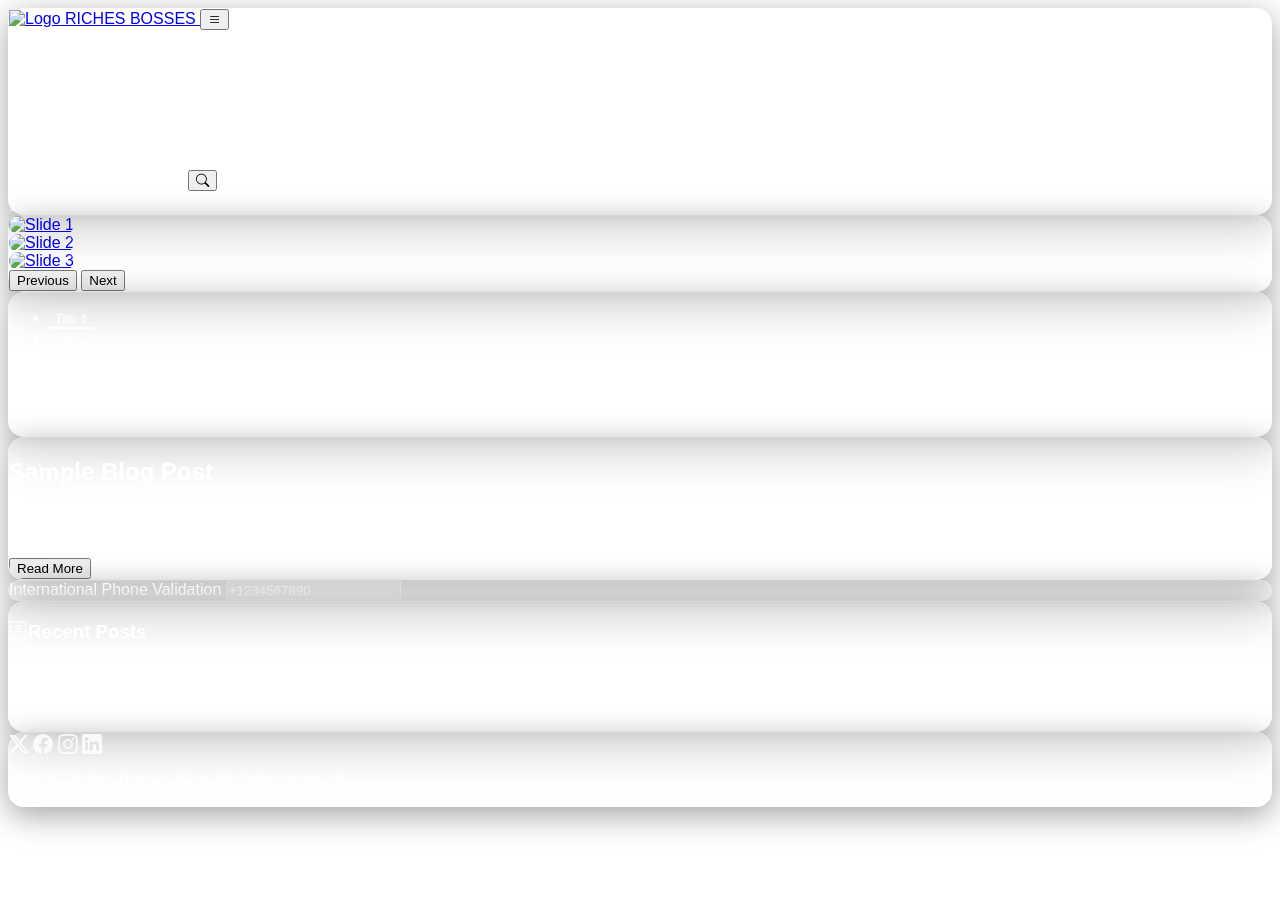
==== index.html @ 13601bad "Update index.html" ====
<!DOCTYPE html>
<html lang="en">
<head>
    <meta charset="UTF-8">
    <meta name="viewport" content="width=device-width, initial-scale=1.0">
    <title>RICHES BOSSES BLOG</title>
    <link rel="icon" type="image/x-icon" href="favicon.png">
    
    <link href="https://cdn.jsdelivr.net/npm/bootstrap@5.3.2/dist/css/dist/css/bootstrap.min.css" rel="stylesheet">
    <link rel="stylesheet" href="https://cdn.jsdelivr.net/npm/bootstrap-icons@1.11.2/font/bootstrap-icons.min.css">
    <link rel="stylesheet" href="https://unpkg.com/aos@2.3.4/dist/aos.css">

    <style>
        /* Base Liquid-Glass Styling */
        body {
            background: url('log.jpg') no-repeat center center fixed;
            background-size: cover;
            color: #ffffff;
            font-family: 'Segoe UI', Tahoma, Geneva, Verdana, sans-serif;
            overflow-x: hidden;
        }

        #background-video {
            position: fixed;
            right: 0;
            bottom: 0;
            min-width: 100%;
            min-height: 100%;
            z-index: -100;
            object-fit: cover;
            opacity: 0.6;
        }

        /* Glassmorphism Core */
        .glass-panel {
            background: rgba(255, 255, 255, 0.08);
            backdrop-filter: blur(16px) saturate(120%);
            -webkit-backdrop-filter: blur(16px) saturate(120%);
            border: 1px solid rgba(255, 255, 255, 0.15);
            border-radius: 16px;
            box-shadow: 0 8px 32px 0 rgba(0, 0, 0, 0.37);
            transition: all 0.4s cubic-bezier(0.25, 0.8, 0.25, 1);
        }

        /* Liquid Glass / Fluid hover gloss effect */
        .glass-card-interactive {
            position: relative;
            overflow: hidden;
        }

        .glass-card-interactive::before {
            content: '';
            position: absolute;
            top: -50%;
            left: -50%;
            width: 200%;
            height: 200%;
            background: linear-gradient(
                45deg,
                transparent,
                rgba(255, 255, 255, 0.1) 45%,
                rgba(255, 255, 255, 0.3) 50%,
                transparent 55%
            );
            transform: rotate(30deg) translate(-50%, -50%);
            transition: none;
            pointer-events: none;
        }

        .glass-card-interactive:hover::before {
            transform: rotate(30deg) translate(50%, 50%);
            transition: transform 0.8s ease-in-out;
        }

        .glass-card-interactive:hover {
            transform: translateY(-5px) scale(1.01);
            background: rgba(255, 255, 255, 0.13);
            border-color: rgba(255, 255, 255, 0.3);
            box-shadow: 0 12px 40px 0 rgba(255, 255, 255, 0.1);
        }

        /* Form Controls Customization */
        .glass-input {
            background: rgba(255, 255, 255, 0.1);
            border: 1px solid rgba(255, 255, 255, 0.2);
            color: #fff !important;
            backdrop-filter: blur(5px);
        }

        .glass-input:focus {
            background: rgba(255, 255, 255, 0.15);
            border-color: rgba(255, 255, 255, 0.4);
            box-shadow: 0 0 10px rgba(255, 255, 255, 0.2);
        }

        .glass-input::placeholder {
            color: rgba(255, 255, 255, 0.6);
        }

        /* Nav links & custom updates */
        .nav-link {
            color: rgba(255, 255, 255, 0.75) !important;
            transition: color 0.3s;
        }
        .nav-link:hover, .nav-link.active {
            color: #ffffff !important;
            text-shadow: 0 0 8px rgba(255,255,255,0.6);
        }

        .social-links a {
            color: rgba(255, 255, 255, 0.8);
            font-size: 1.25rem;
            transition: transform 0.3s, color 0.3s;
            display: inline-block;
        }

        .social-links a:hover {
            color: #ffffff;
            transform: scale(1.2);
        }

        /* Tabs styling adjustment */
        .nav-tabs {
            border-bottom: 1px solid rgba(255,255,255,0.15);
        }
        .nav-tabs .nav-link {
            border: none !important;
            background: transparent !important;
        }
        .nav-tabs .nav-link.active {
            border-bottom: 2px solid #fff !important;
            color: #fff !important;
        }

        /* Carousel Image Tuning */
        .carousel-img {
            height: 400px;
            object-fit: cover;
            border-radius: 12px;
        }
    </style>
</head>
<body>

    <video autoplay muted loop id="background-video">
        <source src="background-video.mp4" type="video/mp4">
        Your browser does not support the video tag.
    </video>

    <header class="mb-4">
        <nav class="navbar navbar-expand-lg glass-panel mt-3 mx-2 mx-md-4 px-3">
            <div class="container-fluid">
                <a class="navbar-brand text-white fw-bold d-flex align-items-center" href="index.html">
                    <img src="logo.jpg" alt="Logo" width="40" height="40" class="d-inline-block align-text-top me-2 rounded-circle">
                    RICHES BOSSES
                </a>
                
                <button class="navbar-toggler border-0 text-white" type="button" data-bs-toggle="collapse" data-bs-target="#mainNavbar" aria-controls="mainNavbar" aria-expanded="false" aria-label="Toggle navigation">
                    <span class="bi bi-list fs-2 text-white"></span>
                </button>

                <div class="collapse navbar-collapse" id="mainNavbar">
                    <ul class="navbar-nav me-auto mb-2 mb-lg-0">
                        <li class="nav-item"><a class="nav-link active" href="index.html"><i class="bi bi-house-door-fill me-1"></i>Home</a></li>
                        <li class="nav-item"><a class="nav-link" href="Music.html"><i class="bi bi-music-note-beamed me-1"></i>Music</a></li>
                        <li class="nav-item"><a class="nav-link" href="video.html"><i class="bi bi-film me-1"></i>Movies</a></li>
                        <li class="nav-item"><a class="nav-link" href="story.html"><i class="bi bi-pen-fill me-1"></i>Stories</a></li>
                        <li class="nav-item"><a class="nav-link" href="about.html"><i class="bi bi-person-fill me-1"></i>About</a></li>
                        <li class="nav-item"><a class="nav-link" href="contact.html"><i class="bi bi-envelope-fill me-1"></i>Contact</a></li>
                    </ul>
                    
                    <form id="search-form" class="d-flex me-3" role="search">
                        <input class="form-control me-2 glass-input" type="search" id="search-input" placeholder="Search..." aria-label="Search">
                        <button class="btn btn-outline-light" type="submit"><i class="bi bi-search"></i></button>
                    </form>

                    <div class="social-links d-flex gap-3 mt-3 mt-lg-0">
                        <a href="#" target="_blank" title="Twitter"><i class="bi bi-twitter-x"></i></a>
                        <a href="https://www.facebook.com/richesbosseswealthy" target="_blank" title="Facebook"><i class="bi bi-facebook"></i></a>
                        <a href="https://www.instagram.com/richesbosses" target="_blank" title="Instagram"><i class="bi bi-instagram"></i></a>
                        <a href="#" target="_blank" title="LinkedIn"><i class="bi bi-linkedin"></i></a>
                    </div>
                </div>
            </div>
        </nav>
    </header>

    <main class="container my-5">
        <div class="row g-4">
            
            <div class="col-lg-8">
                
                <div id="heroCarousel" class="carousel slide glass-panel p-2 mb-4 shadow" data-bs-ride="carousel" data-aos="fade-up">
                    <div class="carousel-inner">
                        <div class="carousel-item active" data-bs-interval="3000">
                            <a href="https://www.example.com/link1">
                                <img src="logo.jpg" class="d-block w-100 carousel-img" alt="Slide 1">
                            </a>
                        </div>
                        <div class="carousel-item" data-bs-interval="3000">
                            <a href="https://www.example.com/link2">
                                <img src="favicon.png" class="d-block w-100 carousel-img" alt="Slide 2">
                            </a>
                        </div>
                        <div class="carousel-item" data-bs-interval="3000">
                            <a href="https://www.example.com/link3">
                                <img src="cover.jpg" class="d-block w-100 carousel-img" alt="Slide 3">
                            </a>
                        </div>
                    </div>
                    <button class="carousel-control-prev" type="button" data-bs-target="#heroCarousel" data-bs-slide="prev">
                        <span class="carousel-control-prev-icon" aria-hidden="true"></span>
                        <span class="visually-hidden">Previous</span>
                    </button>
                    <button class="carousel-control-next" type="button" data-bs-target="#heroCarousel" data-bs-slide="next">
                        <span class="carousel-control-next-icon" aria-hidden="true"></span>
                        <span class="visually-hidden">Next</span>
                    </button>
                </div>

                <div class="glass-panel p-4 mb-4 shadow" data-aos="fade-up">
                    <ul class="nav nav-tabs mb-3" id="glassTab" role="tablist">
                        <li class="nav-item" role="presentation">
                            <button class="nav-link active text-white" id="tab1-tab" data-bs-toggle="tab" data-bs-target="#tab1-pane" type="button" role="tab">Tab 1</button>
                        </li>
                        <li class="nav-item" role="presentation">
                            <button class="nav-link text-white" id="tab2-tab" data-bs-toggle="tab" data-bs-target="#tab2-pane" type="button" role="tab">Tab 2</button>
                        </li>
                        <li class="nav-item" role="presentation">
                            <button class="nav-link text-white" id="tab3-tab" data-bs-toggle="tab" data-bs-target="#tab3-pane" type="button" role="tab">Tab 3</button>
                        </li>
                    </ul>
                    <div class="tab-content" id="glassTabContent">
                        <div class="tab-pane fade show active" id="tab1-pane" role="tabpanel">Tab 1 dynamic rich content details go here.</div>
                        <div class="tab-pane fade" id="tab2-pane" role="tabpanel">Tab 2 dynamic liquid responsive interface text.</div>
                        <div class="tab-pane fade" id="tab3-pane" role="tabpanel">Tab 3 embedded systems structural element setup.</div>
                    </div>
                </div>

                <div id="search-results" class="mb-4 text-warning fw-bold"></div>

                <article class="glass-panel glass-card-interactive p-4 mb-4 shadow" data-aos="fade-up">
                    <h2 class="mb-3 border-bottom pb-2 text-white">Sample Blog Post</h2>
                    <p class="text-white-50 leading-relaxed">This is a sample blog post enhanced with liquid glass design structures. You can customize details and append high definition parameters flawlessly inside this responsive flex alignment structure.</p>
                    <button class="btn btn-light rounded-pill px-4 fw-semibold mt-2">Read More</button>
                </article>

                <div class="gcse-search mb-4"></div>

                <div class="glass-panel p-4 mb-4 shadow" data-aos="fade-up">
                    <label for="phone" class="form-label text-white fw-bold">International Phone Validation</label>
                    <input type="tel" id="phone" class="form-control glass-input" placeholder="+1234567890">
                    <div id="phone-feedback" class="mt-2 small"></div>
                </div>
            </div>

            <div class="col-lg-4">
                <aside class="glass-panel glass-card-interactive p-4 mb-4 shadow" data-aos="fade-left">
                    <h3 class="h5 mb-3 border-bottom pb-2"><i class="bi bi-journal-text me-2"></i>Recent Posts</h3>
                    <ul class="list-unstyled mb-0">
                        <li class="mb-2"><a href="#" class="text-white-50 text-decoration-none nav-link p-0"><i class="bi bi-chevron-right me-1 small"></i> Post 1 Title Selection</a></li>
                        <li class="mb-2"><a href="#" class="text-white-50 text-decoration-none nav-link p-0"><i class="bi bi-chevron-right me-1 small"></i> Post 2 Creative Media</a></li>
                        <li><a href="#" class="text-white-50 text-decoration-none nav-link p-0"><i class="bi bi-chevron-right me-1 small"></i> Post 3 Masterful Elements</a></li>
                    </ul>
                </aside>
            </div>
            
        </div>
    </main>

    <footer class="glass-panel mx-2 mx-md-4 my-4 p-4 text-center shadow">
        <div class="social-links d-flex justify-content-center gap-4 mb-3">
            <a href="#" target="_blank"><i class="bi bi-twitter-x"></i></a>
            <a href="https://www.facebook.com/richesbosseswealthy" target="_blank"><i class="bi bi-facebook"></i></a>
            <a href="https://www.instagram.com/richesbosses" target="_blank"><i class="bi bi-instagram"></i></a>
            <a href="#" target="_blank"><i class="bi bi-linkedin"></i></a>
        </div>
        <p class="mb-0 text-white-50">&copy; 2026 Riches Bosses Blog. All rights reserved.</p>
    </footer>

    <script src="https://cdn.jsdelivr.net/npm/bootstrap@5.3.2/dist/js/bootstrap.bundle.min.js"></script>
    
    <script src="https://unpkg.com/aos@2.3.4/dist/aos.js"></script>
    <script>
        AOS.init({
            duration: 800,
            once: true
        });
    </script>

    <script async src="https://cse.google.com/cse.js?cx=420c3d10abf914cf9"></script>

    <script>
        // Custom search framework handling hook
        document.getElementById('search-form').addEventListener('submit', (e) => {
            e.preventDefault();
            const searchInput = document.getElementById('search-input');
            const resultsDiv = document.getElementById('search-results');
            const searchTerm = searchInput.value.trim();
            
            if (searchTerm) {
                resultsDiv.innerHTML = `<i class="bi bi-hourglass-split me-1"></i> Searching for: ${searchTerm}...`;
                console.log(`Searching for: ${searchTerm}`);
            }
        });

        // Phone Validation Interceptor Logic setup using local Fallback handling 
        const phoneInput = document.querySelector('#phone');
        const phoneFeedback = document.querySelector('#phone-feedback');

        if(phoneInput) {
            phoneInput.addEventListener('input', () => {
                const phoneNumber = phoneInput.value.trim();
                // Basic pattern matching validation matching dynamic setups natively
                const phonePattern = /^\+?[1-9]\d{1,14}$/; 
                
                if (phoneNumber === "") {
                    phoneFeedback.innerHTML = "";
                } else if (phonePattern.test(phoneNumber)) {
                    phoneFeedback.className = "text-success mt-2 small";
                    phoneFeedback.innerHTML = '<i class="bi bi-check-circle-fill me-1"></i> Valid format structure detected';
                } else {
                    phoneFeedback.className = "text-danger mt-2 small";
                    phoneFeedback.innerHTML = '<i class="bi bi-exclamation-triangle-fill me-1"></i> Invalid structure format';
                }
            });
        }
    </script>
</body>
</html>
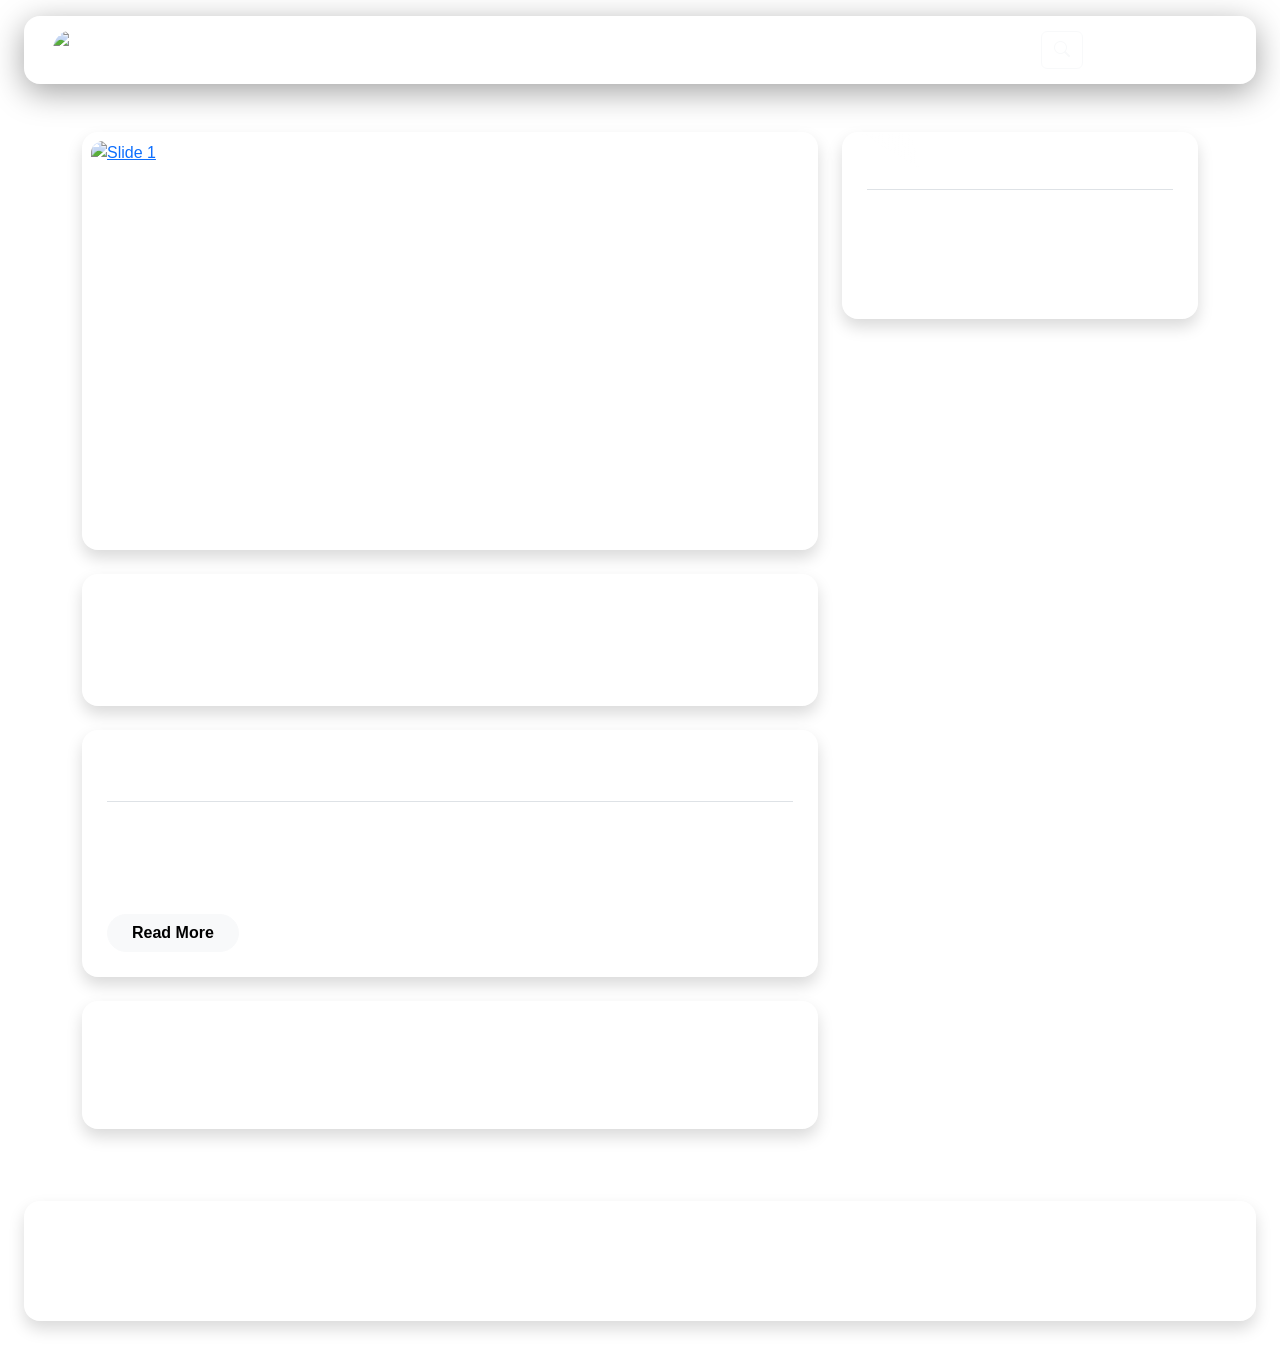
==== commit b9497759: "Update index.html" ====
--- a/index.html
+++ b/index.html
@@ -6,7 +6,7 @@
     <title>RICHES BOSSES BLOG</title>
     <link rel="icon" type="image/x-icon" href="favicon.png">
     
-    <link href="https://cdn.jsdelivr.net/npm/bootstrap@5.3.2/dist/css/dist/css/bootstrap.min.css" rel="stylesheet">
+    <link href="https://cdn.jsdelivr.net/npm/bootstrap@5.3.2/dist/css/bootstrap.min.css" rel="stylesheet">
     <link rel="stylesheet" href="https://cdn.jsdelivr.net/npm/bootstrap-icons@1.11.2/font/bootstrap-icons.min.css">
     <link rel="stylesheet" href="https://unpkg.com/aos@2.3.4/dist/aos.css">
 
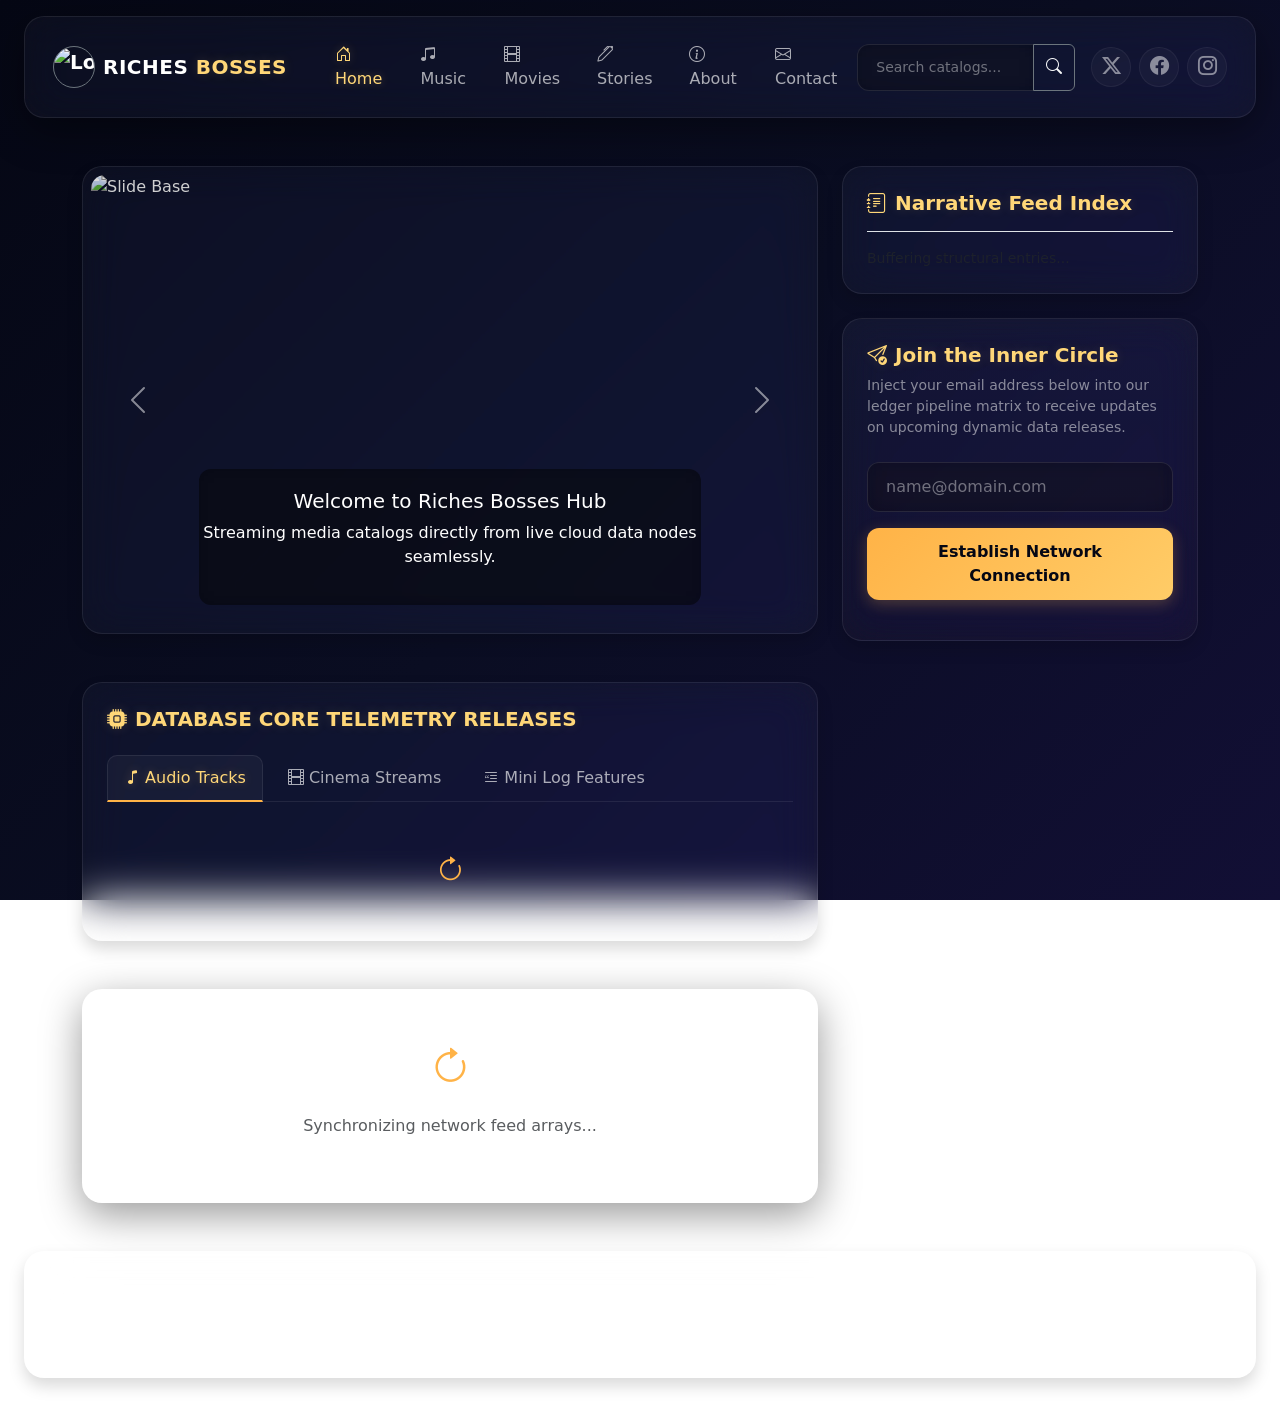
==== commit 822104e1: "Update index.html" ====
--- a/index.html
+++ b/index.html
@@ -3,21 +3,24 @@
 <head>
     <meta charset="UTF-8">
     <meta name="viewport" content="width=device-width, initial-scale=1.0">
-    <title>RICHES BOSSES BLOG</title>
+    <title>RICHES BOSSES | Digital Portal</title>
     <link rel="icon" type="image/x-icon" href="favicon.png">
     
     <link href="https://cdn.jsdelivr.net/npm/bootstrap@5.3.2/dist/css/bootstrap.min.css" rel="stylesheet">
     <link rel="stylesheet" href="https://cdn.jsdelivr.net/npm/bootstrap-icons@1.11.2/font/bootstrap-icons.min.css">
     <link rel="stylesheet" href="https://unpkg.com/aos@2.3.4/dist/aos.css">
+    
+    <script src="https://cdn.jsdelivr.net/npm/@supabase/supabase-js@2.43.4/dist/umd/supabase.js"></script>
 
     <style>
-        /* Base Liquid-Glass Styling */
+        /* Deep Cosmic Glass Base Layer Architecture */
         body {
-            background: url('log.jpg') no-repeat center center fixed;
+            background: linear-gradient(135deg, #050714 0%, #0a0d22 50%, #120f35 100%) no-repeat center center fixed;
             background-size: cover;
-            color: #ffffff;
-            font-family: 'Segoe UI', Tahoma, Geneva, Verdana, sans-serif;
+            color: #f3f4f6;
+            font-family: 'Inter', system-ui, -apple-system, sans-serif;
             overflow-x: hidden;
+            min-height: 100vh;
         }
 
         #background-video {
@@ -28,157 +31,196 @@
             min-height: 100%;
             z-index: -100;
             object-fit: cover;
-            opacity: 0.6;
-        }
-
-        /* Glassmorphism Core */
+            opacity: 0.25;
+            filter: saturate(120%) blur(2px);
+            pointer-events: none;
+        }
+
+        /* Glassmorphic Panel Foundations */
         .glass-panel {
-            background: rgba(255, 255, 255, 0.08);
-            backdrop-filter: blur(16px) saturate(120%);
-            -webkit-backdrop-filter: blur(16px) saturate(120%);
-            border: 1px solid rgba(255, 255, 255, 0.15);
-            border-radius: 16px;
-            box-shadow: 0 8px 32px 0 rgba(0, 0, 0, 0.37);
-            transition: all 0.4s cubic-bezier(0.25, 0.8, 0.25, 1);
-        }
-
-        /* Liquid Glass / Fluid hover gloss effect */
+            background: rgba(255, 255, 255, 0.03);
+            backdrop-filter: blur(20px) saturate(140%);
+            -webkit-backdrop-filter: blur(20px) saturate(140%);
+            border: 1px solid rgba(255, 255, 255, 0.08);
+            border-radius: 20px;
+            box-shadow: 0 12px 40px 0 rgba(0, 0, 0, 0.4);
+            transition: all 0.4s cubic-bezier(0.16, 1, 0.3, 1);
+        }
+
+        /* Interactive Liquid Glass Cards */
         .glass-card-interactive {
             position: relative;
             overflow: hidden;
         }
 
-        .glass-card-interactive::before {
-            content: '';
-            position: absolute;
-            top: -50%;
-            left: -50%;
-            width: 200%;
-            height: 200%;
-            background: linear-gradient(
-                45deg,
-                transparent,
-                rgba(255, 255, 255, 0.1) 45%,
-                rgba(255, 255, 255, 0.3) 50%,
-                transparent 55%
-            );
-            transform: rotate(30deg) translate(-50%, -50%);
-            transition: none;
-            pointer-events: none;
-        }
-
-        .glass-card-interactive:hover::before {
-            transform: rotate(30deg) translate(50%, 50%);
-            transition: transform 0.8s ease-in-out;
-        }
-
         .glass-card-interactive:hover {
-            transform: translateY(-5px) scale(1.01);
-            background: rgba(255, 255, 255, 0.13);
-            border-color: rgba(255, 255, 255, 0.3);
-            box-shadow: 0 12px 40px 0 rgba(255, 255, 255, 0.1);
-        }
-
-        /* Form Controls Customization */
+            transform: translateY(-6px);
+            background: rgba(255, 255, 255, 0.06);
+            border-color: rgba(255, 215, 120, 0.25);
+            box-shadow: 0 20px 40px rgba(255, 179, 71, 0.05);
+        }
+
+        /* Premium Form Controls */
         .glass-input {
-            background: rgba(255, 255, 255, 0.1);
-            border: 1px solid rgba(255, 255, 255, 0.2);
+            background: rgba(0, 0, 0, 0.3) !important;
+            border: 1px solid rgba(255, 255, 255, 0.1) !important;
             color: #fff !important;
-            backdrop-filter: blur(5px);
+            backdrop-filter: blur(10px);
+            border-radius: 12px;
+            padding: 12px 18px;
+            transition: all 0.3s ease;
         }
 
         .glass-input:focus {
-            background: rgba(255, 255, 255, 0.15);
-            border-color: rgba(255, 255, 255, 0.4);
-            box-shadow: 0 0 10px rgba(255, 255, 255, 0.2);
+            border-color: rgba(255, 179, 71, 0.5) !important;
+            box-shadow: 0 0 20px rgba(255, 179, 71, 0.15) !important;
+            background: rgba(0, 0, 0, 0.4) !important;
         }
 
         .glass-input::placeholder {
-            color: rgba(255, 255, 255, 0.6);
-        }
-
-        /* Nav links & custom updates */
+            color: rgba(255, 255, 255, 0.4);
+        }
+
+        /* Text Accents & Typography */
+        .text-gold {
+            color: #FFD778 !important;
+            text-shadow: 0 0 12px rgba(255, 215, 120, 0.15);
+        }
+
+        .btn-gold {
+            background: linear-gradient(135deg, #FFB347 0%, #FFCC67 100%);
+            border: none;
+            color: #050714 !important;
+            font-weight: 700;
+            border-radius: 12px;
+            padding: 12px 24px;
+            box-shadow: 0 4px 15px rgba(255, 179, 71, 0.25);
+            transition: all 0.3s ease;
+        }
+
+        .btn-gold:hover {
+            transform: translateY(-2px);
+            box-shadow: 0 8px 25px rgba(255, 179, 71, 0.4);
+            filter: brightness(1.05);
+        }
+
         .nav-link {
-            color: rgba(255, 255, 255, 0.75) !important;
-            transition: color 0.3s;
-        }
+            color: rgba(255, 255, 255, 0.65) !important;
+            font-weight: 500;
+            padding: 10px 16px !important;
+            transition: all 0.3s ease;
+        }
+
         .nav-link:hover, .nav-link.active {
-            color: #ffffff !important;
-            text-shadow: 0 0 8px rgba(255,255,255,0.6);
+            color: #FFD778 !important;
+            text-shadow: 0 0 10px rgba(255, 215, 120, 0.3);
         }
 
         .social-links a {
-            color: rgba(255, 255, 255, 0.8);
-            font-size: 1.25rem;
-            transition: transform 0.3s, color 0.3s;
-            display: inline-block;
+            color: rgba(255, 255, 255, 0.5);
+            font-size: 1.2rem;
+            transition: all 0.3s ease;
+            width: 40px;
+            height: 40px;
+            display: inline-flex;
+            align-items: center;
+            justify-content: center;
+            background: rgba(255, 255, 255, 0.03);
+            border: 1px solid rgba(255, 255, 255, 0.05);
+            border-radius: 50%;
         }
 
         .social-links a:hover {
-            color: #ffffff;
-            transform: scale(1.2);
-        }
-
-        /* Tabs styling adjustment */
+            color: #050714;
+            background: #FFB347;
+            transform: scale(1.1) rotate(360deg);
+            box-shadow: 0 0 15px rgba(255, 179, 71, 0.4);
+        }
+
+        /* Glass Tabs Setup */
         .nav-tabs {
-            border-bottom: 1px solid rgba(255,255,255,0.15);
-        }
+            border-bottom: 1px solid rgba(255,255,255,0.08);
+            gap: 8px;
+        }
+
         .nav-tabs .nav-link {
-            border: none !important;
+            border: 1px solid transparent !important;
+            border-radius: 10px 10px 0 0;
             background: transparent !important;
         }
+
         .nav-tabs .nav-link.active {
-            border-bottom: 2px solid #fff !important;
-            color: #fff !important;
-        }
-
-        /* Carousel Image Tuning */
+            background: rgba(255, 255, 255, 0.04) !important;
+            border-color: rgba(255,255,255,0.08) rgba(255,255,255,0.08) transparent !important;
+            color: #FFD778 !important;
+            border-bottom: 2px solid #FFB347 !important;
+        }
+
         .carousel-img {
-            height: 400px;
+            height: 450px;
             object-fit: cover;
-            border-radius: 12px;
-        }
+            border-radius: 14px;
+            filter: brightness(0.85);
+        }
+
+        .micro-tag {
+            background: rgba(255, 179, 71, 0.1);
+            color: #FFD778;
+            border: 1px solid rgba(255, 179, 71, 0.2);
+            padding: 4px 10px;
+            border-radius: 6px;
+            font-size: 0.75rem;
+            text-transform: uppercase;
+            font-weight: 600;
+            letter-spacing: 0.5px;
+        }
+
+        .spinner {
+            animation: spin 1s linear infinite;
+            color: #FFB347;
+        }
+        @keyframes spin { to { transform: rotate(360deg); } }
     </style>
 </head>
 <body>
 
     <video autoplay muted loop id="background-video">
         <source src="background-video.mp4" type="video/mp4">
-        Your browser does not support the video tag.
     </video>
 
     <header class="mb-4">
-        <nav class="navbar navbar-expand-lg glass-panel mt-3 mx-2 mx-md-4 px-3">
+        <nav class="navbar navbar-expand-lg glass-panel mt-3 mx-2 mx-md-4 px-3 py-3">
             <div class="container-fluid">
-                <a class="navbar-brand text-white fw-bold d-flex align-items-center" href="index.html">
-                    <img src="logo.jpg" alt="Logo" width="40" height="40" class="d-inline-block align-text-top me-2 rounded-circle">
-                    RICHES BOSSES
+                <a class="navbar-brand text-white fw-bold d-flex align-items-center gap-2" href="index.html">
+                    <img src="logo.jpg" alt="Logo" width="42" height="42" class="d-inline-block align-text-top rounded-circle border border-secondary">
+                    <span style="letter-spacing: 0.5px;">RICHES <span class="text-gold">BOSSES</span></span>
                 </a>
                 
-                <button class="navbar-toggler border-0 text-white" type="button" data-bs-toggle="collapse" data-bs-target="#mainNavbar" aria-controls="mainNavbar" aria-expanded="false" aria-label="Toggle navigation">
-                    <span class="bi bi-list fs-2 text-white"></span>
+                <button class="navbar-toggler border-0" type="button" data-bs-toggle="collapse" data-bs-target="#mainNavbar" aria-controls="mainNavbar" aria-expanded="false" aria-label="Toggle navigation">
+                    <span class="bi bi-list fs-1 text-white"></span>
                 </button>
 
                 <div class="collapse navbar-collapse" id="mainNavbar">
-                    <ul class="navbar-nav me-auto mb-2 mb-lg-0">
-                        <li class="nav-item"><a class="nav-link active" href="index.html"><i class="bi bi-house-door-fill me-1"></i>Home</a></li>
+                    <ul class="navbar-nav me-auto mb-2 mb-lg-0 ms-lg-3">
+                        <li class="nav-item"><a class="nav-link active" href="index.html"><i class="bi bi-house-door me-1"></i>Home</a></li>
                         <li class="nav-item"><a class="nav-link" href="Music.html"><i class="bi bi-music-note-beamed me-1"></i>Music</a></li>
                         <li class="nav-item"><a class="nav-link" href="video.html"><i class="bi bi-film me-1"></i>Movies</a></li>
-                        <li class="nav-item"><a class="nav-link" href="story.html"><i class="bi bi-pen-fill me-1"></i>Stories</a></li>
-                        <li class="nav-item"><a class="nav-link" href="about.html"><i class="bi bi-person-fill me-1"></i>About</a></li>
-                        <li class="nav-item"><a class="nav-link" href="contact.html"><i class="bi bi-envelope-fill me-1"></i>Contact</a></li>
+                        <li class="nav-item"><a class="nav-link" href="story.html"><i class="bi bi-pen me-1"></i>Stories</a></li>
+                        <li class="nav-item"><a class="nav-link" href="about.html"><i class="bi bi-info-circle me-1"></i>About</a></li>
+                        <li class="nav-item"><a class="nav-link" href="contact.html"><i class="bi bi-envelope me-1"></i>Contact</a></li>
                     </ul>
                     
                     <form id="search-form" class="d-flex me-3" role="search">
-                        <input class="form-control me-2 glass-input" type="search" id="search-input" placeholder="Search..." aria-label="Search">
-                        <button class="btn btn-outline-light" type="submit"><i class="bi bi-search"></i></button>
+                        <div class="input-group">
+                            <input class="form-control glass-input form-control-sm" type="search" id="search-input" placeholder="Search catalogs..." aria-label="Search">
+                            <button class="btn btn-outline-light border-secondary" type="submit"><i class="bi bi-search"></i></button>
+                        </div>
                     </form>
 
-                    <div class="social-links d-flex gap-3 mt-3 mt-lg-0">
-                        <a href="#" target="_blank" title="Twitter"><i class="bi bi-twitter-x"></i></a>
+                    <div class="social-links d-flex gap-2 mt-3 mt-lg-0">
+                        <a href="#" target="_blank" title="X"><i class="bi bi-twitter-x"></i></a>
                         <a href="https://www.facebook.com/richesbosseswealthy" target="_blank" title="Facebook"><i class="bi bi-facebook"></i></a>
                         <a href="https://www.instagram.com/richesbosses" target="_blank" title="Instagram"><i class="bi bi-instagram"></i></a>
-                        <a href="#" target="_blank" title="LinkedIn"><i class="bi bi-linkedin"></i></a>
                     </div>
                 </div>
             </div>
@@ -190,22 +232,14 @@
             
             <div class="col-lg-8">
                 
-                <div id="heroCarousel" class="carousel slide glass-panel p-2 mb-4 shadow" data-bs-ride="carousel" data-aos="fade-up">
-                    <div class="carousel-inner">
-                        <div class="carousel-item active" data-bs-interval="3000">
-                            <a href="https://www.example.com/link1">
-                                <img src="logo.jpg" class="d-block w-100 carousel-img" alt="Slide 1">
-                            </a>
-                        </div>
-                        <div class="carousel-item" data-bs-interval="3000">
-                            <a href="https://www.example.com/link2">
-                                <img src="favicon.png" class="d-block w-100 carousel-img" alt="Slide 2">
-                            </a>
-                        </div>
-                        <div class="carousel-item" data-bs-interval="3000">
-                            <a href="https://www.example.com/link3">
-                                <img src="cover.jpg" class="d-block w-100 carousel-img" alt="Slide 3">
-                            </a>
+                <div id="heroCarousel" class="carousel slide glass-panel p-2 mb-5 shadow" data-bs-ride="carousel" data-aos="fade-up">
+                    <div class="carousel-inner" id="carouselDynamicTarget">
+                        <div class="carousel-item active">
+                            <img src="cover.jpg" class="d-block w-100 carousel-img" alt="Slide Base">
+                            <div class="carousel-caption d-none d-md-block" style="background: rgba(0,0,0,0.5); backdrop-filter: blur(10px); border-radius:12px;">
+                                <h5>Welcome to Riches Bosses Hub</h5>
+                                <p>Streaming media catalogs directly from live cloud data nodes seamlessly.</p>
+                            </div>
                         </div>
                     </div>
                     <button class="carousel-control-prev" type="button" data-bs-target="#heroCarousel" data-bs-slide="prev">
@@ -218,50 +252,60 @@
                     </button>
                 </div>
 
-                <div class="glass-panel p-4 mb-4 shadow" data-aos="fade-up">
-                    <ul class="nav nav-tabs mb-3" id="glassTab" role="tablist">
+                <div class="glass-panel p-4 mb-5 shadow" data-aos="fade-up">
+                    <h3 class="h5 fw-bold mb-4 text-gold d-flex align-items-center gap-2">
+                        <i class="bi bi-cpu-fill"></i> DATABASE CORE TELEMETRY RELEASES
+                    </h3>
+                    <ul class="nav nav-tabs mb-4" id="glassTab" role="tablist">
                         <li class="nav-item" role="presentation">
-                            <button class="nav-link active text-white" id="tab1-tab" data-bs-toggle="tab" data-bs-target="#tab1-pane" type="button" role="tab">Tab 1</button>
+                            <button class="nav-link active" id="audio-tab" data-bs-toggle="tab" data-bs-target="#audio-pane" type="button" role="tab"><i class="bi bi-music-note"></i> Audio Tracks</button>
                         </li>
                         <li class="nav-item" role="presentation">
-                            <button class="nav-link text-white" id="tab2-tab" data-bs-toggle="tab" data-bs-target="#tab2-pane" type="button" role="tab">Tab 2</button>
+                            <button class="nav-link" id="cinema-tab" data-bs-toggle="tab" data-bs-target="#cinema-pane" type="button" role="tab"><i class="bi bi-film"></i> Cinema Streams</button>
                         </li>
                         <li class="nav-item" role="presentation">
-                            <button class="nav-link text-white" id="tab3-tab" data-bs-toggle="tab" data-bs-target="#tab3-pane" type="button" role="tab">Tab 3</button>
+                            <button class="nav-link" id="stories-tab" data-bs-toggle="tab" data-bs-target="#stories-pane" type="button" role="tab"><i class="bi bi-blockquote-left"></i> Mini Log Features</button>
                         </li>
                     </ul>
                     <div class="tab-content" id="glassTabContent">
-                        <div class="tab-pane fade show active" id="tab1-pane" role="tabpanel">Tab 1 dynamic rich content details go here.</div>
-                        <div class="tab-pane fade" id="tab2-pane" role="tabpanel">Tab 2 dynamic liquid responsive interface text.</div>
-                        <div class="tab-pane fade" id="tab3-pane" role="tabpanel">Tab 3 embedded systems structural element setup.</div>
+                        <div class="tab-pane fade show active" id="audio-pane" role="tabpanel">
+                            <div class="row g-3" id="liveMusicFeed"><div class="text-center p-4"><i class="bi bi-arrow-clockwise spinner fs-3"></i></div></div>
+                        </div>
+                        <div class="tab-pane fade" id="cinema-pane" role="tabpanel">
+                            <div class="row g-3" id="liveMoviesFeed"><div class="text-center p-4"><i class="bi bi-arrow-clockwise spinner fs-3"></i></div></div>
+                        </div>
+                        <div class="tab-pane fade" id="stories-pane" role="tabpanel">
+                            <div class="list-group list-group-flush" id="liveTabBlogFeed"><div class="text-center p-4"><i class="bi bi-arrow-clockwise spinner fs-3"></i></div></div>
+                        </div>
                     </div>
                 </div>
 
-                <div id="search-results" class="mb-4 text-warning fw-bold"></div>
-
-                <article class="glass-panel glass-card-interactive p-4 mb-4 shadow" data-aos="fade-up">
-                    <h2 class="mb-3 border-bottom pb-2 text-white">Sample Blog Post</h2>
-                    <p class="text-white-50 leading-relaxed">This is a sample blog post enhanced with liquid glass design structures. You can customize details and append high definition parameters flawlessly inside this responsive flex alignment structure.</p>
-                    <button class="btn btn-light rounded-pill px-4 fw-semibold mt-2">Read More</button>
-                </article>
-
-                <div class="gcse-search mb-4"></div>
-
-                <div class="glass-panel p-4 mb-4 shadow" data-aos="fade-up">
-                    <label for="phone" class="form-label text-white fw-bold">International Phone Validation</label>
-                    <input type="tel" id="phone" class="form-control glass-input" placeholder="+1234567890">
-                    <div id="phone-feedback" class="mt-2 small"></div>
+                <div id="search-results" class="mb-4 text-gold fw-bold px-2"></div>
+
+                <div id="masterLiveBlogContainer">
+                    <div class="text-center glass-panel p-5"><i class="bi bi-arrow-clockwise spinner fs-1"></i><p class="mt-3 text-muted">Synchronizing network feed arrays...</p></div>
                 </div>
             </div>
 
             <div class="col-lg-4">
+                
                 <aside class="glass-panel glass-card-interactive p-4 mb-4 shadow" data-aos="fade-left">
-                    <h3 class="h5 mb-3 border-bottom pb-2"><i class="bi bi-journal-text me-2"></i>Recent Posts</h3>
-                    <ul class="list-unstyled mb-0">
-                        <li class="mb-2"><a href="#" class="text-white-50 text-decoration-none nav-link p-0"><i class="bi bi-chevron-right me-1 small"></i> Post 1 Title Selection</a></li>
-                        <li class="mb-2"><a href="#" class="text-white-50 text-decoration-none nav-link p-0"><i class="bi bi-chevron-right me-1 small"></i> Post 2 Creative Media</a></li>
-                        <li><a href="#" class="text-white-50 text-decoration-none nav-link p-0"><i class="bi bi-chevron-right me-1 small"></i> Post 3 Masterful Elements</a></li>
+                    <h3 class="h5 mb-3 border-bottom pb-3 fw-bold text-gold"><i class="bi bi-journal-text me-2"></i>Narrative Feed Index</h3>
+                    <ul class="list-unstyled mb-0 d-flex flex-column gap-3" id="sidebarRecentPosts">
+                        <li class="text-muted small">Buffering structural entries...</li>
                     </ul>
+                </aside>
+
+                <aside class="glass-panel p-4 mb-4 shadow" data-aos="fade-left" style="background: linear-gradient(180deg, rgba(255,255,255,0.04) 0%, rgba(255,179,71,0.03) 100%);">
+                    <h3 class="h5 mb-2 fw-bold text-gold"><i class="bi bi-send-check me-2"></i>Join the Inner Circle</h3>
+                    <p class="text-white-50 small mb-4">Inject your email address below into our ledger pipeline matrix to receive updates on upcoming dynamic data releases.</p>
+                    <form id="newsletterForm">
+                        <div class="mb-3">
+                            <input type="email" id="subscriberEmail" class="form-control glass-input" placeholder="name@domain.com" required>
+                        </div>
+                        <button type="submit" class="btn btn-gold w-100" id="btnSubscribe">Establish Network Connection</button>
+                    </form>
+                    <div id="newsletterFeedback" class="mt-3 small fw-bold"></div>
                 </aside>
             </div>
             
@@ -269,62 +313,258 @@
     </main>
 
     <footer class="glass-panel mx-2 mx-md-4 my-4 p-4 text-center shadow">
-        <div class="social-links d-flex justify-content-center gap-4 mb-3">
+        <div class="social-links d-flex justify-content-center gap-3 mb-3">
             <a href="#" target="_blank"><i class="bi bi-twitter-x"></i></a>
             <a href="https://www.facebook.com/richesbosseswealthy" target="_blank"><i class="bi bi-facebook"></i></a>
             <a href="https://www.instagram.com/richesbosses" target="_blank"><i class="bi bi-instagram"></i></a>
-            <a href="#" target="_blank"><i class="bi bi-linkedin"></i></a>
         </div>
-        <p class="mb-0 text-white-50">&copy; 2026 Riches Bosses Blog. All rights reserved.</p>
+        <p class="mb-0 text-white-50 small">&copy; 2026 RICHES BOSSES ENTERPRISE. All core systems operational.</p>
     </footer>
 
     <script src="https://cdn.jsdelivr.net/npm/bootstrap@5.3.2/dist/js/bootstrap.bundle.min.js"></script>
-    
     <script src="https://unpkg.com/aos@2.3.4/dist/aos.js"></script>
     <script>
-        AOS.init({
-            duration: 800,
-            once: true
-        });
+        AOS.init({ duration: 900, once: true });
     </script>
 
-    <script async src="https://cse.google.com/cse.js?cx=420c3d10abf914cf9"></script>
-
     <script>
-        // Custom search framework handling hook
-        document.getElementById('search-form').addEventListener('submit', (e) => {
+        const SUPABASE_URL = 'https://kshqtnqtyeqczswxtgdj.supabase.co';  
+        const SUPABASE_ANON_KEY = 'sb_publishable_BiZTbcIXG58BMRoQskCqmg_9zfrVrIs';  
+        
+        let supabase = null;
+
+        function initClient() {
+            try {
+                supabase = window.supabase.createClient(SUPABASE_URL, SUPABASE_ANON_KEY);
+            } catch(e) {
+                console.error("Critical gateway failure linking client libraries:", e);
+            }
+        }
+
+        // Escape string patterns to avoid cross site scripting vulnerabilities
+        function escapeHtml(str) {
+            if (!str) return '';
+            return str.toString().replace(/[&<>]/g, m => {
+                if (m === '&') return '&amp;';
+                if (m === '<') return '&lt;';
+                if (m === '>') return '&gt;';
+                return m;
+            });
+        }
+
+        // Primary Core Async Retrieval Operations Pipeline
+        async function runSyncPipeline() {
+            if(!supabase) return;
+
+            // 1. POPULATE MAIN NARRATIVE BLOG ENGINE FEED
+            try {
+                const { data: posts, error } = await supabase
+                    .from('blog_posts')
+                    .select('*')
+                    .eq('published', true)
+                    .order('id', { ascending: false });
+
+                const blogTarget = document.getElementById('masterLiveBlogContainer');
+                const sidebarTarget = document.getElementById('sidebarRecentPosts');
+                const tabsBlogTarget = document.getElementById('liveTabBlogFeed');
+
+                if (error) throw error;
+
+                if(posts && posts.length > 0) {
+                    // Populate Main Container Area
+                    blogTarget.innerHTML = posts.map(post => `
+                        <article class="glass-panel glass-card-interactive p-4 mb-4 shadow" data-aos="fade-up">
+                            <div class="d-flex justify-content-between align-items-center mb-3">
+                                <span class="micro-tag">${escapeHtml(post.category || 'General')}</span>
+                                <small class="text-white-50"><i class="bi bi-calendar3 me-1"></i> ${post.created_at ? new Date(post.created_at).toLocaleDateString() : 'Active Stage'}</small>
+                            </div>
+                            <h2 class="h3 mb-3 text-white fw-bold border-bottom pb-2">${escapeHtml(post.title)}</h2>
+                            ${post.cover_image ? `<img src="${post.cover_image}" class="img-fluid rounded-3 mb-3 w-100" style="max-height:300px; object-fit:cover;" alt="Cover">` : ''}
+                            <p class="text-white-50 lh-lg">${escapeHtml(post.content ? post.content.substring(0, 280) : '')}...</p>
+                            <button class="btn btn-sm btn-gold mt-2 rounded-pill px-4" onclick="location.href='story.html?id=${post.id}'">Analyze Narrative Matrix</button>
+                        </article>
+                    `).join('');
+
+                    // Populate Sidebar Mini Logs
+                    sidebarTarget.innerHTML = posts.slice(0, 5).map(post => `
+                        <li>
+                            <a href="story.html?id=${post.id}" class="text-white-50 text-decoration-none nav-link p-0 d-flex align-items-start gap-2">
+                                <i class="bi bi-chevron-right text-gold mt-1 small"></i> 
+                                <div>
+                                    <span class="text-white fw-semibold d-block">${escapeHtml(post.title)}</span>
+                                    <small class="text-muted" style="font-size:0.75rem;">${escapeHtml(post.category || 'Feed')}</small>
+                                </div>
+                            </a>
+                        </li>
+                    `).join('');
+
+                    // Populate Mini Log Tab Content Window
+                    tabsBlogTarget.innerHTML = posts.slice(0, 4).map(post => `
+                        <div class="list-group-item bg-transparent text-white border-secondary px-0 py-3">
+                            <h6 class="text-gold mb-1 fw-bold">${escapeHtml(post.title)}</h6>
+                            <p class="text-white-50 small mb-0">${escapeHtml(post.content ? post.content.substring(0, 110) : '')}...</p>
+                        </div>
+                    `).join('');
+
+                    // Dynamically map Carousel elements based on posts with cover graphics
+                    const coverPosts = posts.filter(p => p.cover_image);
+                    if(coverPosts.length > 0) {
+                        document.getElementById('carouselDynamicTarget').innerHTML = coverPosts.map((post, index) => `
+                            <div class="carousel-item ${index === 0 ? 'active' : ''}">
+                                <img src="${post.cover_image}" class="d-block w-100 carousel-img" alt="Slide Image">
+                                <div class="carousel-caption" style="background: rgba(5,7,20,0.75); backdrop-filter: blur(12px); border-radius:14px; border: 1px solid rgba(255,255,255,0.08);">
+                                    <span class="micro-tag mb-2 d-inline-block">${escapeHtml(post.category || 'Spotlight')}</span>
+                                    <h4 class="fw-bold text-white">${escapeHtml(post.title)}</h4>
+                                </div>
+                            </div>
+                        `).join('');
+                    }
+
+                } else {
+                    blogTarget.innerHTML = `<div class="glass-panel p-4 text-center text-muted">No dynamic articles are logged live inside the backend stack database grid.</div>`;
+                    sidebarTarget.innerHTML = `<li class="text-muted small">Ledger target void.</li>`;
+                    tabsBlogTarget.innerHTML = `<div class="text-muted small p-2">Index log empty.</div>`;
+                }
+
+            } catch(err) {
+                console.error("Narrative interface drop error:", err);
+                document.getElementById('masterLiveBlogContainer').innerHTML = `<div class="alert alert-danger bg-dark text-danger border-danger small">Write stream failure connecting to 'blog_posts' relational system schema.</div>`;
+            }
+
+            // 2. POPULATE LIVE AUDIO TAB RELEASES
+            try {
+                const { data: music, error } = await supabase.from('music').select('*').order('id', { ascending: false }).limit(6);
+                const musicTarget = document.getElementById('liveMusicFeed');
+                if(error) throw error;
+
+                if(music && music.length > 0) {
+                    musicTarget.innerHTML = music.map(track => `
+                        <div class="col-md-6">
+                            <div class="p-3 rounded-3" style="background:rgba(0,0,0,0.25); border:1px solid rgba(255,255,255,0.05)">
+                                <div class="d-flex align-items-center gap-3">
+                                    <div class="bg-dark rounded d-flex align-items-center justify-content-center" style="width:50px; height:50px; flex-shrink:0;">
+                                        <i class="bi bi-disc text-gold fs-3"></i>
+                                    </div>
+                                    <div class="overflow-hidden">
+                                        <span class="text-white fw-bold d-block text-truncate mb-0" style="font-size:0.95rem;">${escapeHtml(track.title)}</span>
+                                        <span class="text-white-50 small d-block text-truncate">${escapeHtml(track.artist)}</span>
+                                    </div>
+                                    <span class="ms-auto small text-muted text-nowrap"><i class="bi bi-play-fill text-warning"></i> ${track.play_count || 0}</span>
+                                </div>
+                            </div>
+                        </div>
+                    `).join('');
+                } else {
+                    musicTarget.innerHTML = `<div class="text-muted small p-3">No music entities verified.</div>`;
+                }
+            } catch(e) {
+                document.getElementById('liveMusicFeed').innerHTML = `<span class="text-danger small">Table mapping parsing error inside target layout structure.</span>`;
+            }
+
+            // 3. POPULATE LIVE MOVIES RELEASES TAB
+            try {
+                const { data: movies, error } = await supabase.from('movies').select('*').order('id', { ascending: false }).limit(3);
+                const moviesTarget = document.getElementById('liveMoviesFeed');
+                if(error) throw error;
+
+                if(movies && movies.length > 0) {
+                    moviesTarget.innerHTML = movies.map(movie => `
+                        <div class="col-1120-card mb-2">
+                            <div class="p-3 rounded-3" style="background:rgba(255,255,255,0.02); border-left:4px solid #FFB347;">
+                                <div class="d-flex justify-content-between">
+                                    <h6 class="text-white fw-bold mb-1">${escapeHtml(movie.title)}</h6>
+                                    <span class="badge bg-secondary rounded-pill" style="font-size:0.7rem;">${movie.year || '2026'}</span>
+                                </div>
+                                <p class="text-white-50 small mb-0 text-truncate">${escapeHtml(movie.description || 'No descriptive narrative registered inside structural profile summary context.')}</p>
+                            </div>
+                        </div>
+                    `).join('');
+                } else {
+                    moviesTarget.innerHTML = `<div class="text-muted small p-3">No film entries stored inside cloud grid storage profiles.</div>`;
+                }
+            } catch(e) {
+                document.getElementById('liveMoviesFeed').innerHTML = `<span class="text-danger small">Table mapping parsing failure on 'movies' tracking indexes.</span>`;
+            }
+        }
+
+        // Search Processing Event Interceptor Layout Configuration hook
+        document.getElementById('search-form').addEventListener('submit', async (e) => {
             e.preventDefault();
             const searchInput = document.getElementById('search-input');
             const resultsDiv = document.getElementById('search-results');
             const searchTerm = searchInput.value.trim();
             
-            if (searchTerm) {
-                resultsDiv.innerHTML = `<i class="bi bi-hourglass-split me-1"></i> Searching for: ${searchTerm}...`;
-                console.log(`Searching for: ${searchTerm}`);
+            if (!searchTerm) {
+                resultsDiv.innerHTML = "";
+                runSyncPipeline();
+                return;
+            }
+
+            resultsDiv.innerHTML = `<i class="bi bi-hourglass-split me-1 spinner"></i> Filtering array layers for matching coordinates: "${escapeHtml(searchTerm)}"...`;
+            
+            try {
+                const { data: searchPosts } = await supabase
+                    .from('blog_posts')
+                    .select('*')
+                    .eq('published', true)
+                    .ilike('title', `%${searchTerm}%`);
+
+                const blogTarget = document.getElementById('masterLiveBlogContainer');
+                
+                if(searchPosts && searchPosts.length > 0) {
+                    resultsDiv.innerHTML = `<i class="bi bi-check-circle-fill text-success me-1"></i> Isolated ${searchPosts.length} matches inside the system registry tables.`;
+                    blogTarget.innerHTML = searchPosts.map(post => `
+                        <article class="glass-panel glass-card-interactive p-4 mb-4 shadow">
+                            <span class="micro-tag mb-2 d-inline-block">${escapeHtml(post.category || 'Result')}</span>
+                            <h2 class="h3 mb-3 text-white fw-bold">${escapeHtml(post.title)}</h2>
+                            <p class="text-white-50">${escapeHtml(post.content ? post.content.substring(0, 200) : '')}...</p>
+                            <button class="btn btn-sm btn-gold mt-2" onclick="location.href='story.html?id=${post.id}'">Open Node Document</button>
+                        </article>
+                    `).join('');
+                } else {
+                    resultsDiv.innerHTML = `<i class="bi bi-exclamation-circle-fill text-danger me-1"></i> Zero elements returned matching keyword "${escapeHtml(searchTerm)}".`;
+                    blogTarget.innerHTML = `<div class="glass-panel p-5 text-center text-muted">No database rows match your query filtering strings. Click search with empty input field parameters to clear tracking vectors.</div>`;
+                }
+            } catch(err) {
+                resultsDiv.innerHTML = "Query failure processing filter inputs.";
             }
         });
 
-        // Phone Validation Interceptor Logic setup using local Fallback handling 
-        const phoneInput = document.querySelector('#phone');
-        const phoneFeedback = document.querySelector('#phone-feedback');
-
-        if(phoneInput) {
-            phoneInput.addEventListener('input', () => {
-                const phoneNumber = phoneInput.value.trim();
-                // Basic pattern matching validation matching dynamic setups natively
-                const phonePattern = /^\+?[1-9]\d{1,14}$/; 
-                
-                if (phoneNumber === "") {
-                    phoneFeedback.innerHTML = "";
-                } else if (phonePattern.test(phoneNumber)) {
-                    phoneFeedback.className = "text-success mt-2 small";
-                    phoneFeedback.innerHTML = '<i class="bi bi-check-circle-fill me-1"></i> Valid format structure detected';
-                } else {
-                    phoneFeedback.className = "text-danger mt-2 small";
-                    phoneFeedback.innerHTML = '<i class="bi bi-exclamation-triangle-fill me-1"></i> Invalid structure format';
-                }
-            });
-        }
+        // High-Fidelity Active Newsletter Subscription Processing Engine pipeline hook
+        document.getElementById('newsletterForm').addEventListener('submit', async (e) => {
+            e.preventDefault();
+            const emailInput = document.getElementById('subscriberEmail');
+            const feedback = document.getElementById('newsletterFeedback');
+            const btn = document.getElementById('btnSubscribe');
+            const emailValue = emailInput.value.trim();
+
+            feedback.innerHTML = "";
+            btn.disabled = true;
+            btn.innerHTML = `<i class="bi bi-arrow-clockwise spinner me-2"></i> Registering Connection Node...`;
+
+            try {
+                // Pipe elements directly into target subscribers relational table architecture
+                const { error } = await supabase
+                    .from('subscribers')
+                    .insert([{ email: emailValue, subscribed_at: new Date().toISOString() }]);
+
+                if (error) throw error;
+
+                feedback.className = "mt-3 small fw-bold text-success text-center";
+                feedback.innerHTML = `<i class="bi bi-shield-check-fill me-1"></i> Channel established! Entry registered securely inside cloud nodes.`;
+                emailInput.value = "";
+            } catch(error) {
+                feedback.className = "mt-3 small fw-bold text-danger text-center";
+                feedback.innerHTML = `<i class="bi bi-x-octagon-fill me-1"></i> Injection denied: ${escapeHtml(error.message || 'Row collision structure anomaly.')}`;
+            } finally {
+                btn.disabled = false;
+                btn.innerHTML = "Establish Network Connection";
+            }
+        });
+
+        // Initialize Runtime Matrix Boot Cycle
+        initClient();
+        runSyncPipeline();
     </script>
 </body>
 </html>
